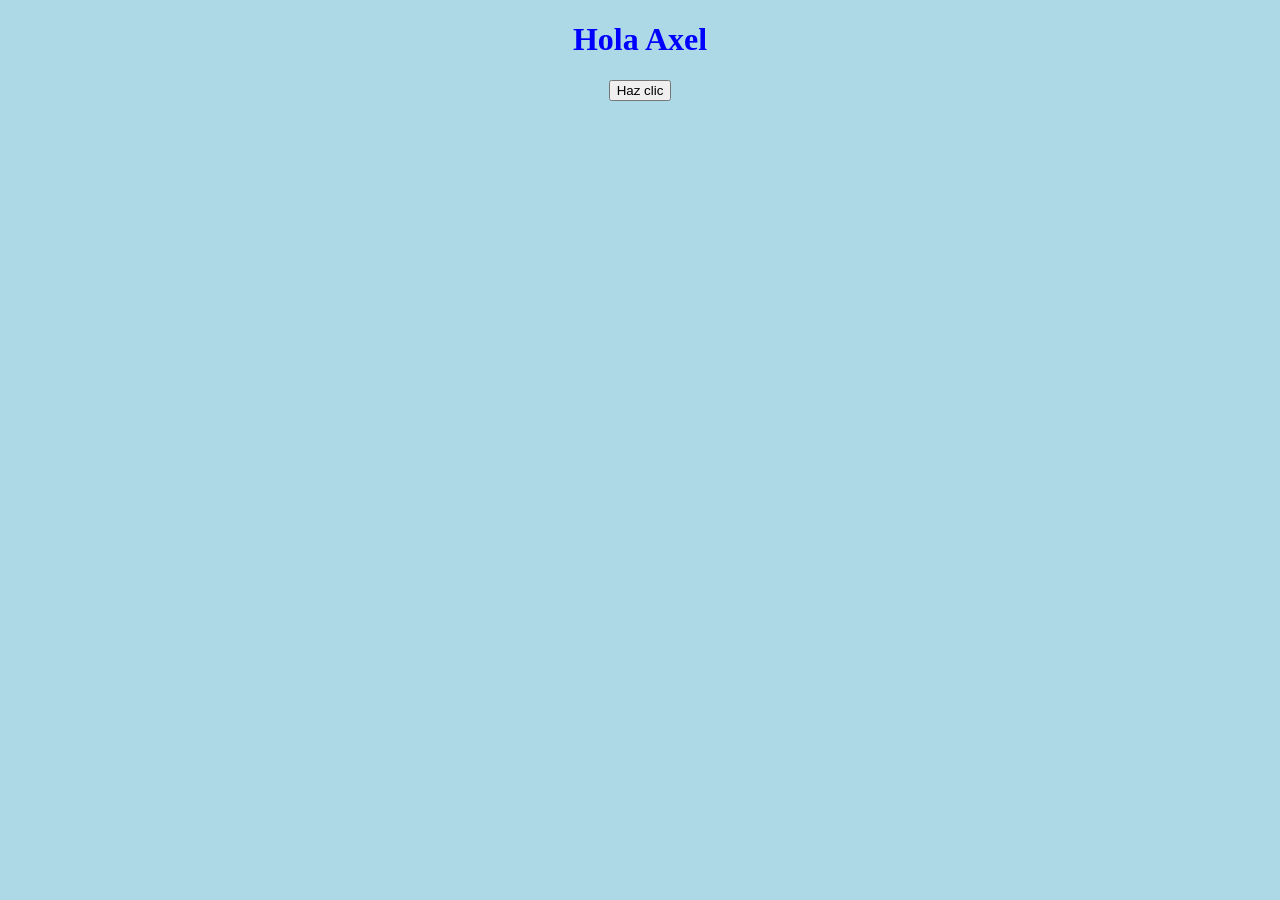
==== index.html @ 0a0e28d6 "Subida inicial del proyecto" ====
<!DOCTYPE html>
<html>
<head>
    <title>Mi página</title>

    <link rel="stylesheet" href="estilos.css">
</head>
<body>

    <h1>Hola Axel</h1>

    <button onclick="saludar()">Haz clic</button>

    <script src="script.js"></script>

</body>
</html>
---- estilos.css ----
body{
    background-color: lightblue;
    text-align: center;
}

h1{
    color: blue;
}
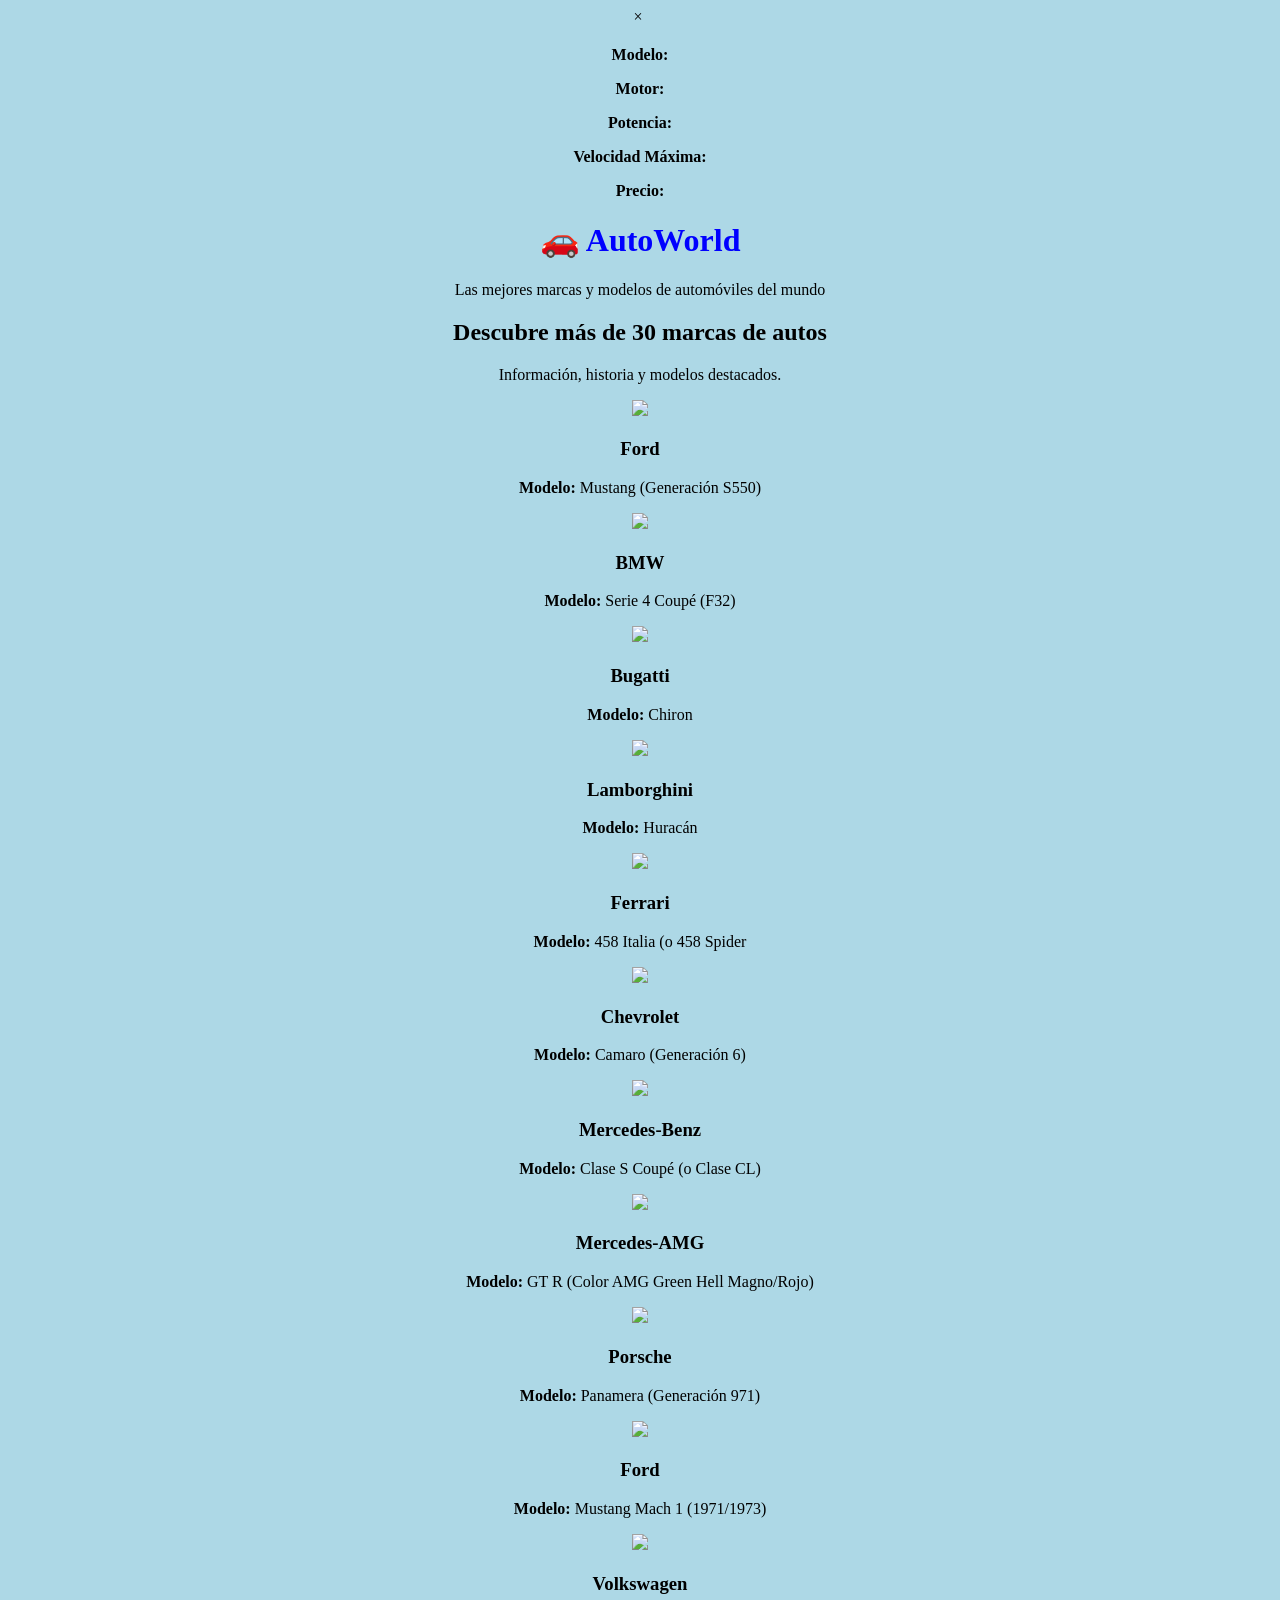
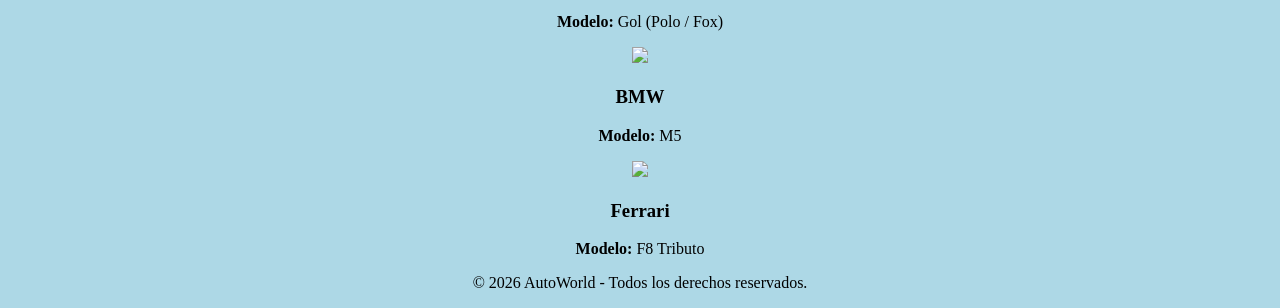
==== commit bff7325f: "Revamp index.html for AutoWorld website" ====
--- a/index.html
+++ b/index.html
@@ -1,17 +1,53 @@
 <!DOCTYPE html>
-<html>
+<html lang="es">
+
 <head>
-    <title>Mi página</title>
-
+    <meta charset="UTF-8">
+    <meta name="viewport" content="width=device-width, initial-scale=1.0">
+    <title>AutoWorld</title>
     <link rel="stylesheet" href="estilos.css">
 </head>
+
 <body>
 
-    <h1>Hola Axel</h1>
+    <!-- MODAL -->
+    <div id="modal" class="modal">
+        <div class="modal-contenido">
+            <span id="cerrar">&times;</span>
 
-    <button onclick="saludar()">Haz clic</button>
+            <img id="modal-img" src="" alt="">
+
+            <h2 id="modal-marca"></h2>
+
+            <p><strong>Modelo:</strong> <span id="modal-modelo"></span></p>
+
+            <p><strong>Motor:</strong> <span id="modal-motor"></span></p>
+
+            <p><strong>Potencia:</strong> <span id="modal-potencia"></span></p>
+
+            <p><strong>Velocidad Máxima:</strong> <span id="modal-velocidad"></span></p>
+
+            <p><strong>Precio:</strong> <span id="modal-precio"></span></p>
+        </div>
+    </div>
+
+    <header>
+        <h1>🚗 AutoWorld</h1>
+        <p>Las mejores marcas y modelos de automóviles del mundo</p>
+    </header>
+
+    <section class="hero">
+        <h2>Descubre más de 30 marcas de autos</h2>
+        <p>Información, historia y modelos destacados.</p>
+    </section>
+
+    <main id="contenedor-autos"></main>
+
+    <footer>
+        <p>© 2026 AutoWorld - Todos los derechos reservados.</p>
+    </footer>
 
     <script src="script.js"></script>
 
 </body>
-</html>+</html>
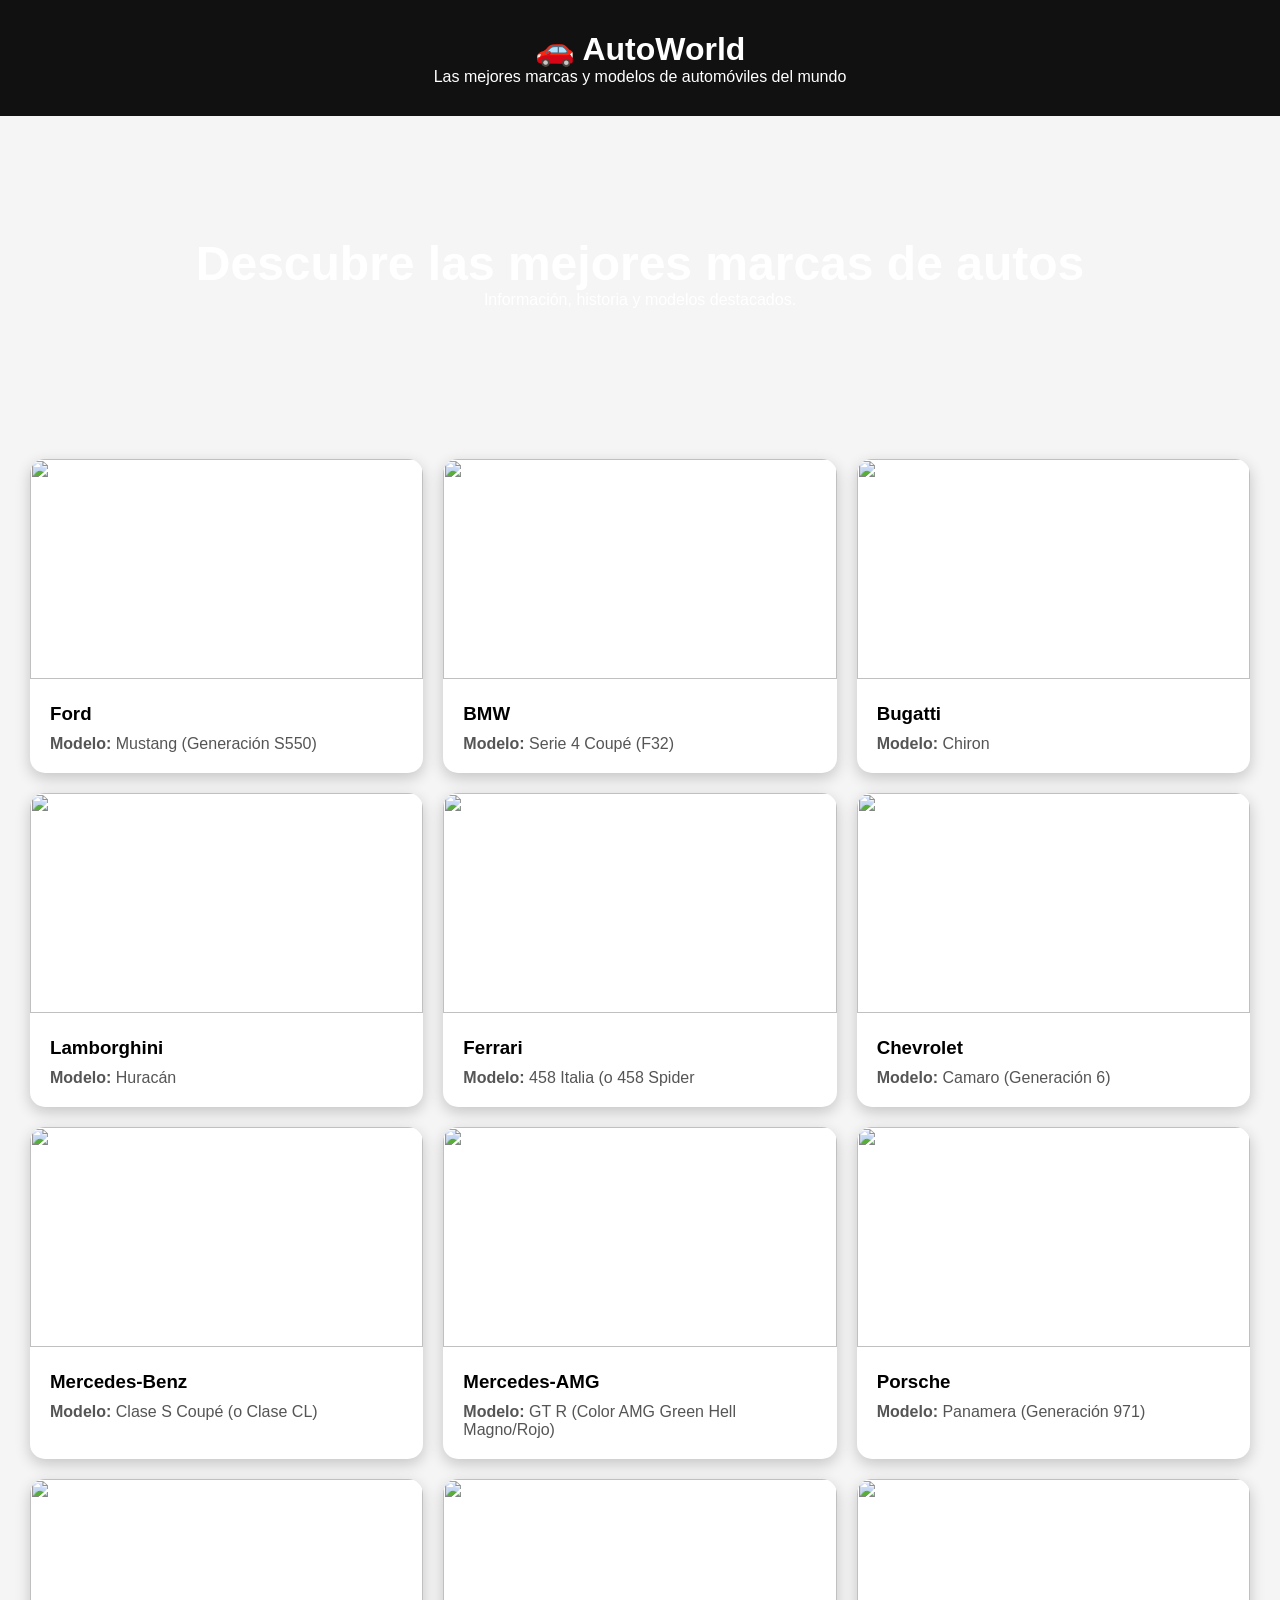
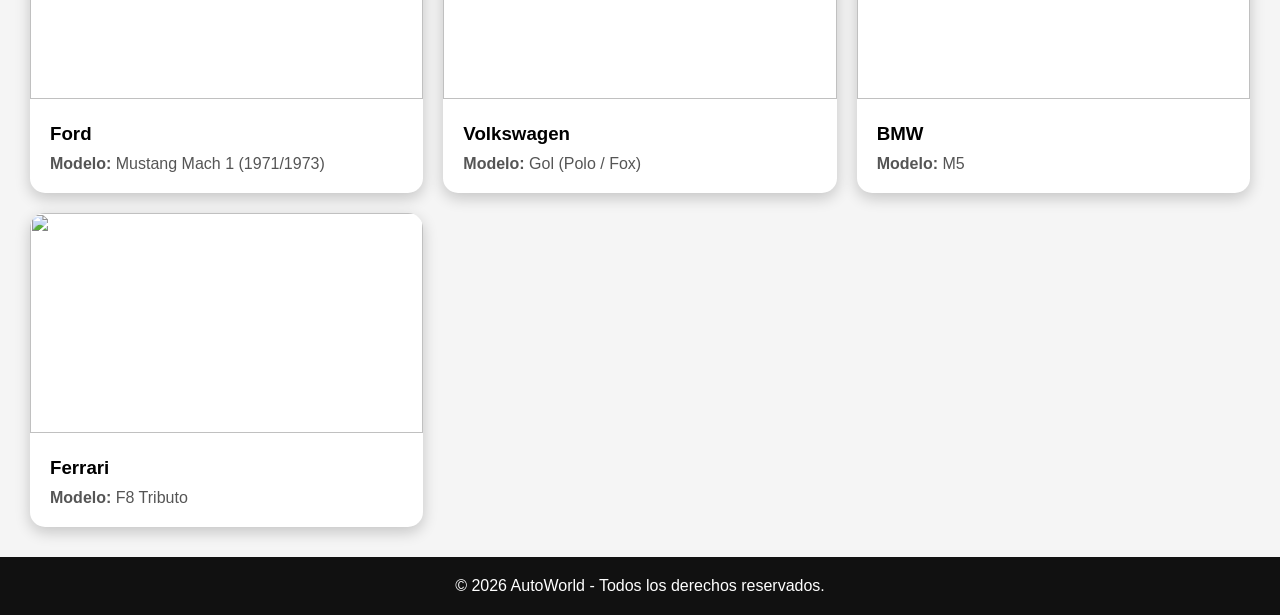
==== commit 802661ea: "Update index.html" ====
--- a/index.html
+++ b/index.html
@@ -37,7 +37,7 @@
     </header>
 
     <section class="hero">
-        <h2>Descubre más de 30 marcas de autos</h2>
+        <h2>Descubre las mejores marcas de autos</h2>
         <p>Información, historia y modelos destacados.</p>
     </section>
 
--- a/estilos.css
+++ b/estilos.css
@@ -1,8 +1,108 @@
-body{
-    background-color: lightblue;
-    text-align: center;
+*{
+    margin:0;
+    padding:0;
+    box-sizing:border-box;
+    font-family:Arial, sans-serif;
 }
 
-h1{
-    color: blue;
-}+body{
+    background:#f5f5f5;
+}
+
+header{
+    background:#111;
+    color:white;
+    text-align:center;
+    padding:30px;
+}
+
+.hero{
+    background:url("https://images.unsplash.com/photo-1503376780353-7e6692767b70");
+    background-size:cover;
+    background-position:center;
+    color:white;
+    text-align:center;
+    padding:120px 20px;
+}
+
+.hero h2{
+    font-size:3rem;
+}
+
+#contenedor-autos{
+    display:grid;
+    grid-template-columns:repeat(auto-fit,minmax(300px,1fr));
+    gap:20px;
+    padding:30px;
+}
+
+.tarjeta{
+    background:white;
+    border-radius:15px;
+    overflow:hidden;
+    box-shadow:0 5px 15px rgba(0,0,0,.2);
+    transition:.3s;
+}
+
+.tarjeta:hover{
+    transform:translateY(-10px);
+}
+
+.tarjeta img{
+    width:100%;
+    height:220px;
+    object-fit:cover;
+}
+
+.info{
+    padding:20px;
+}
+
+.info h3{
+    margin-bottom:10px;
+}
+
+.info p{
+    color:#555;
+}
+
+footer{
+    background:#111;
+    color:white;
+    text-align:center;
+    padding:20px;
+}
+
+.modal{
+    display:none;
+    position:fixed;
+    top:0;
+    left:0;
+    width:100%;
+    height:100%;
+    background:rgba(0,0,0,.8);
+    justify-content:center;
+    align-items:center;
+    z-index:1000;
+}
+
+.modal-contenido{
+    background:white;
+    width:600px;
+    max-width:90%;
+    border-radius:20px;
+    padding:20px;
+    text-align:center;
+}
+
+.modal-contenido img{
+    width:100%;
+    border-radius:15px;
+    margin-bottom:15px;
+}
+
+#cerrar{
+    float:right;
+    font-size:35px;
+    cursor:pointer;
+}
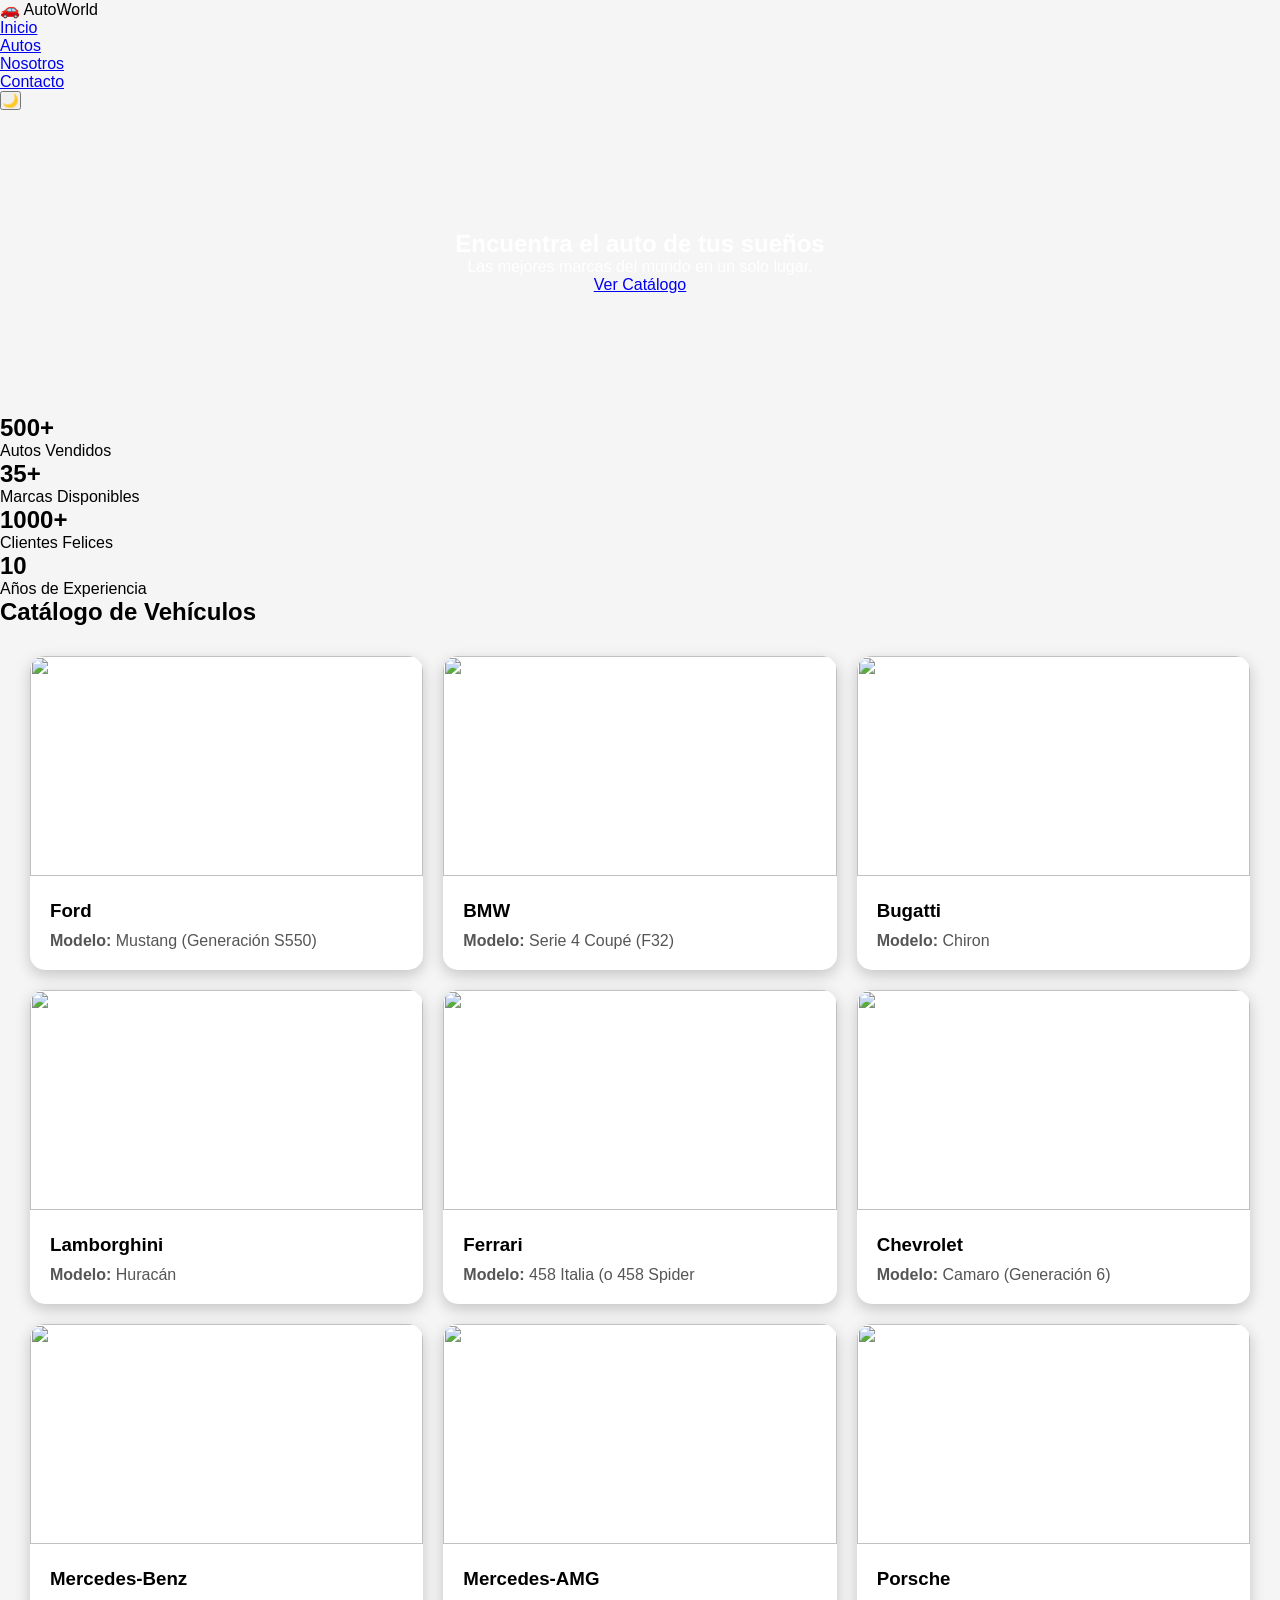
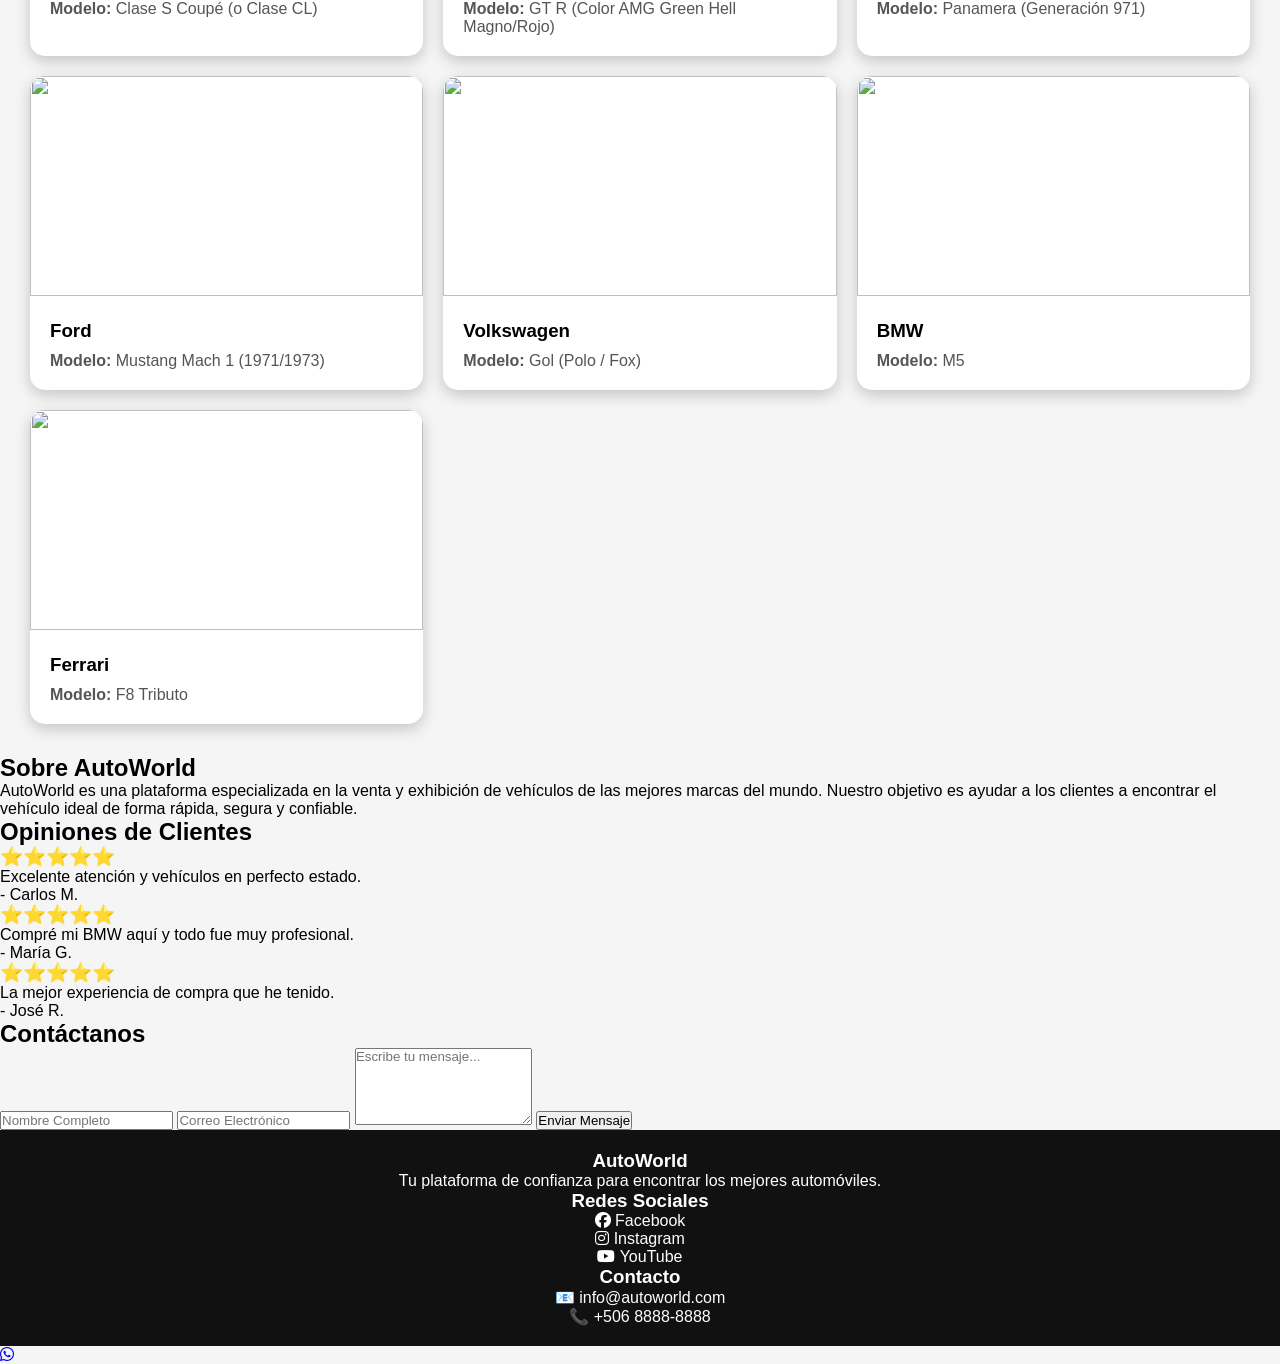
==== commit aa58269c: "Revamp index.html for AutoWorld website Updated the HTML structure to enhance the AutoWorld website " ====
--- a/index.html
+++ b/index.html
@@ -4,8 +4,11 @@
 <head>
     <meta charset="UTF-8">
     <meta name="viewport" content="width=device-width, initial-scale=1.0">
-    <title>AutoWorld</title>
+    <title>AutoWorld - Venta de Autos</title>
     <link rel="stylesheet" href="estilos.css">
+
+    <link rel="stylesheet"
+        href="https://cdnjs.cloudflare.com/ajax/libs/font-awesome/6.5.1/css/all.min.css">
 </head>
 
 <body>
@@ -13,6 +16,7 @@
     <!-- MODAL -->
     <div id="modal" class="modal">
         <div class="modal-contenido">
+
             <span id="cerrar">&times;</span>
 
             <img id="modal-img" src="" alt="">
@@ -25,27 +29,234 @@
 
             <p><strong>Potencia:</strong> <span id="modal-potencia"></span></p>
 
-            <p><strong>Velocidad Máxima:</strong> <span id="modal-velocidad"></span></p>
+            <p><strong>Velocidad:</strong> <span id="modal-velocidad"></span></p>
 
             <p><strong>Precio:</strong> <span id="modal-precio"></span></p>
+
+            <button class="btn-info">
+                Solicitar Información
+            </button>
+
         </div>
     </div>
 
-    <header>
-        <h1>🚗 AutoWorld</h1>
-        <p>Las mejores marcas y modelos de automóviles del mundo</p>
-    </header>
-
-    <section class="hero">
-        <h2>Descubre las mejores marcas de autos</h2>
-        <p>Información, historia y modelos destacados.</p>
-    </section>
-
-    <main id="contenedor-autos"></main>
-
+    <!-- NAVBAR -->
+    <nav>
+
+        <div class="logo">
+            🚗 AutoWorld
+        </div>
+
+        <ul>
+
+            <li><a href="#inicio">Inicio</a></li>
+
+            <li><a href="#autos">Autos</a></li>
+
+            <li><a href="#nosotros">Nosotros</a></li>
+
+            <li><a href="#contacto">Contacto</a></li>
+
+        </ul>
+
+        <button id="modoOscuro">
+            🌙
+        </button>
+
+    </nav>
+
+    <!-- HERO -->
+    <section class="hero" id="inicio">
+
+        <h1>Encuentra el auto de tus sueños</h1>
+
+        <p>
+            Las mejores marcas del mundo en un solo lugar.
+        </p>
+
+        <a href="#autos" class="btn-principal">
+            Ver Catálogo
+        </a>
+
+    </section>
+
+    <!-- ESTADÍSTICAS -->
+    <section class="estadisticas">
+
+        <div>
+            <h2>500+</h2>
+            <p>Autos Vendidos</p>
+        </div>
+
+        <div>
+            <h2>35+</h2>
+            <p>Marcas Disponibles</p>
+        </div>
+
+        <div>
+            <h2>1000+</h2>
+            <p>Clientes Felices</p>
+        </div>
+
+        <div>
+            <h2>10</h2>
+            <p>Años de Experiencia</p>
+        </div>
+
+    </section>
+
+    <!-- AUTOS -->
+    <section id="autos">
+
+        <h2 class="titulo-seccion">
+            Catálogo de Vehículos
+        </h2>
+
+        <main id="contenedor-autos"></main>
+
+    </section>
+
+    <!-- SOBRE NOSOTROS -->
+    <section id="nosotros" class="nosotros">
+
+        <h2>Sobre AutoWorld</h2>
+
+        <p>
+            AutoWorld es una plataforma especializada en la
+            venta y exhibición de vehículos de las mejores
+            marcas del mundo.
+
+            Nuestro objetivo es ayudar a los clientes a
+            encontrar el vehículo ideal de forma rápida,
+            segura y confiable.
+        </p>
+
+    </section>
+
+    <!-- TESTIMONIOS -->
+    <section class="testimonios">
+
+        <h2>Opiniones de Clientes</h2>
+
+        <div class="contenedor-testimonios">
+
+            <div class="testimonio">
+
+                <h3>⭐⭐⭐⭐⭐</h3>
+
+                <p>
+                    Excelente atención y vehículos en perfecto estado.
+                </p>
+
+                <span>- Carlos M.</span>
+
+            </div>
+
+            <div class="testimonio">
+
+                <h3>⭐⭐⭐⭐⭐</h3>
+
+                <p>
+                    Compré mi BMW aquí y todo fue muy profesional.
+                </p>
+
+                <span>- María G.</span>
+
+            </div>
+
+            <div class="testimonio">
+
+                <h3>⭐⭐⭐⭐⭐</h3>
+
+                <p>
+                    La mejor experiencia de compra que he tenido.
+                </p>
+
+                <span>- José R.</span>
+
+            </div>
+
+        </div>
+
+    </section>
+
+    <!-- CONTACTO -->
+    <section id="contacto" class="contacto">
+
+        <h2>Contáctanos</h2>
+
+        <form>
+
+            <input
+                type="text"
+                placeholder="Nombre Completo"
+                required>
+
+            <input
+                type="email"
+                placeholder="Correo Electrónico"
+                required>
+
+            <textarea
+                placeholder="Escribe tu mensaje..."
+                rows="5"></textarea>
+
+            <button type="submit">
+                Enviar Mensaje
+            </button>
+
+        </form>
+
+    </section>
+
+    <!-- FOOTER -->
     <footer>
-        <p>© 2026 AutoWorld - Todos los derechos reservados.</p>
+
+        <div>
+
+            <h3>AutoWorld</h3>
+
+            <p>
+                Tu plataforma de confianza para encontrar
+                los mejores automóviles.
+            </p>
+
+        </div>
+
+        <div>
+
+            <h3>Redes Sociales</h3>
+
+            <p>
+                <i class="fab fa-facebook"></i> Facebook
+            </p>
+
+            <p>
+                <i class="fab fa-instagram"></i> Instagram
+            </p>
+
+            <p>
+                <i class="fab fa-youtube"></i> YouTube
+            </p>
+
+        </div>
+
+        <div>
+
+            <h3>Contacto</h3>
+
+            <p>📧 info@autoworld.com</p>
+
+            <p>📞 +506 8888-8888</p>
+
+        </div>
+
     </footer>
+
+    <!-- WHATSAPP -->
+    <a href="#" class="whatsapp">
+        <i class="fab fa-whatsapp"></i>
+    </a>
 
     <script src="script.js"></script>
 
